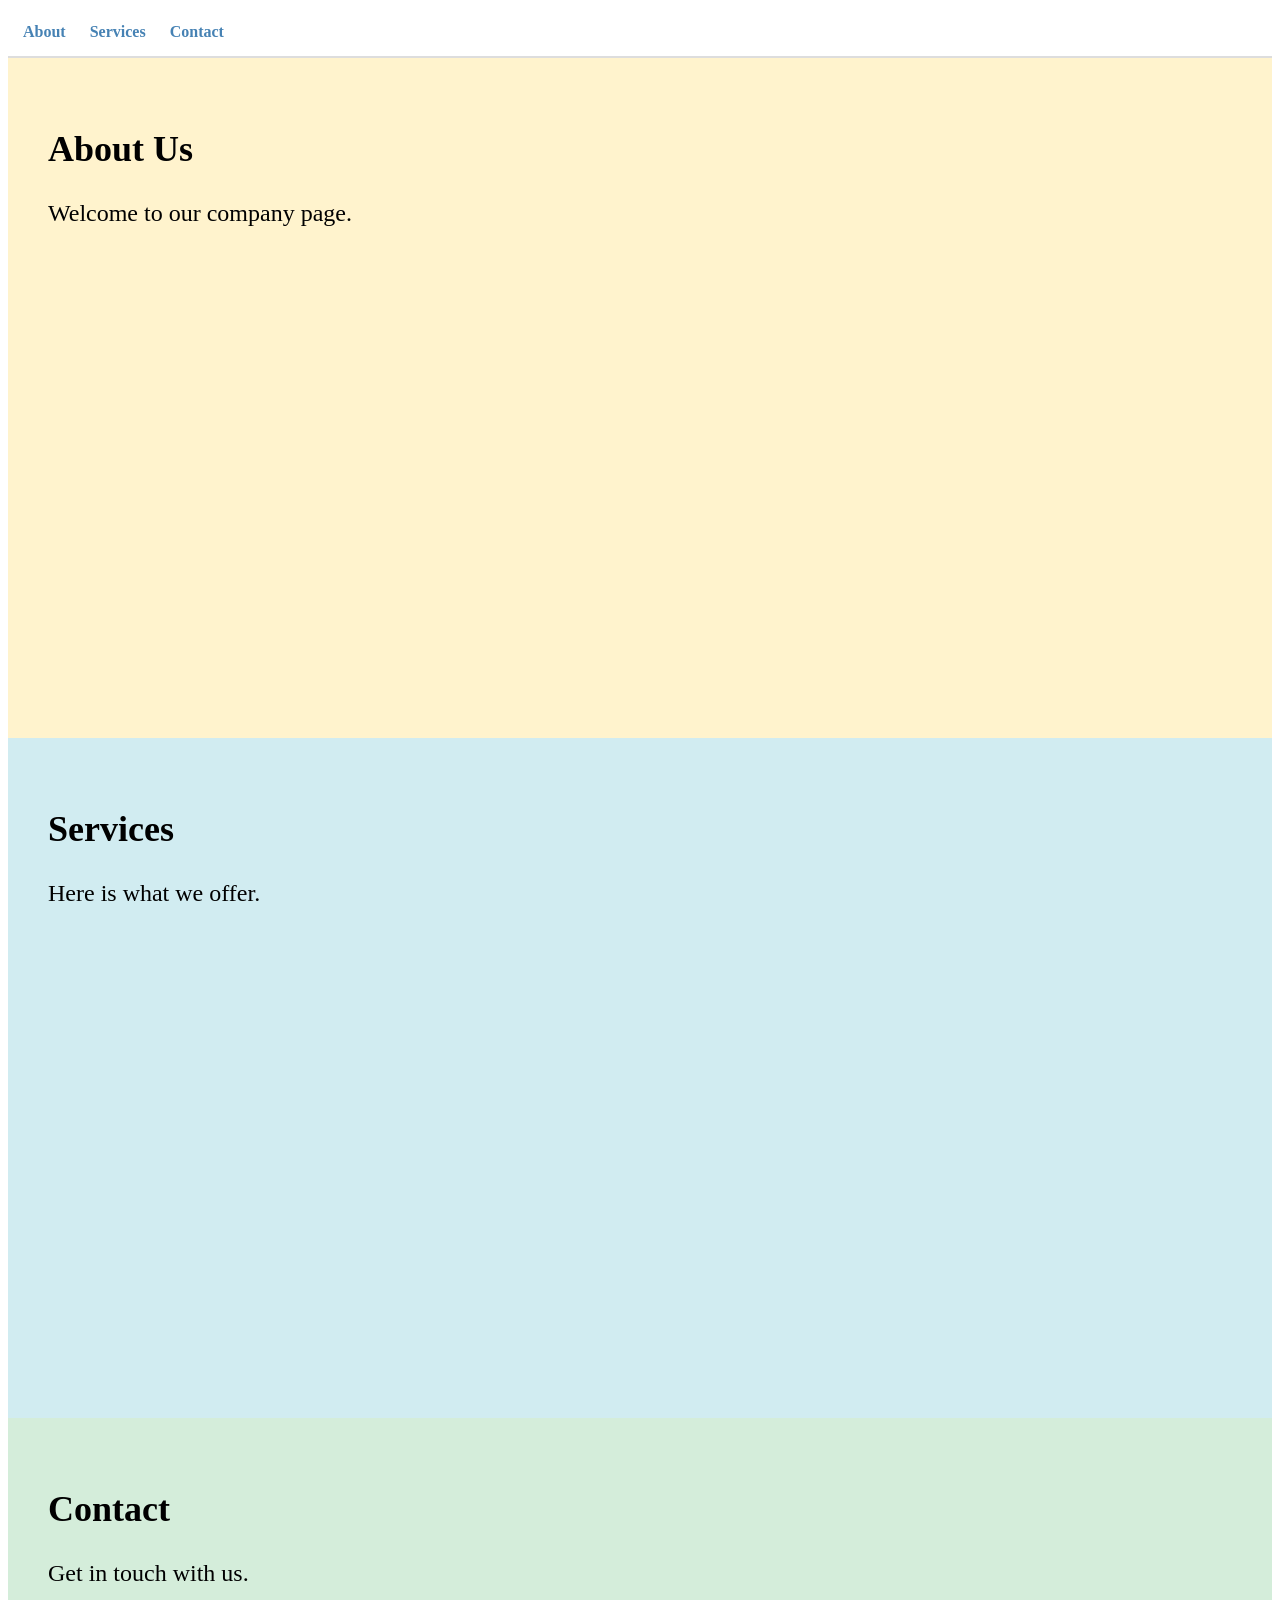
==== anchor/about.html @ 1f4d72fc "using the # and anchor tag to link sections in a page" ====
<!DOCTYPE html>
<html lang="en">
<head>
  <meta charset="UTF-8">
  <title>Page Anchors</title>
  <style>
    /* make sections tall so scrolling is visible */
    section {
      height: 600px;
      padding: 40px;
      font-size: 24px;
    }

    /* sticky nav stays at top while scrolling */
    nav {
      position: sticky;
      top: 0;
      background: white;
      padding: 15px;
      border-bottom: 2px solid #ddd;
    }

    nav a {
      margin-right: 20px;
      text-decoration: none;
      color: steelblue;
      font-weight: bold;
    }

    #about    { background-color: #fff3cd; }
    #services { background-color: #d1ecf1; }
    #contact  { background-color: #d4edda; }
  </style>
</head>
<body>

  <!-- Navigation with anchor links -->
  <nav>
    <a href="#about">About</a>
    <a href="#services">Services</a>
    <a href="#contact">Contact</a>
  </nav>

  <!-- Sections with matching ids -->
  <section id="about">
    <h2>About Us</h2>
    <p>Welcome to our company page.</p>
  </section>

  <section id="services">
    <h2>Services</h2>
    <p>Here is what we offer.</p>
  </section>

  <section id="contact">
    <h2>Contact</h2>
    <p>Get in touch with us.</p>
  </section>

</body>
</html>
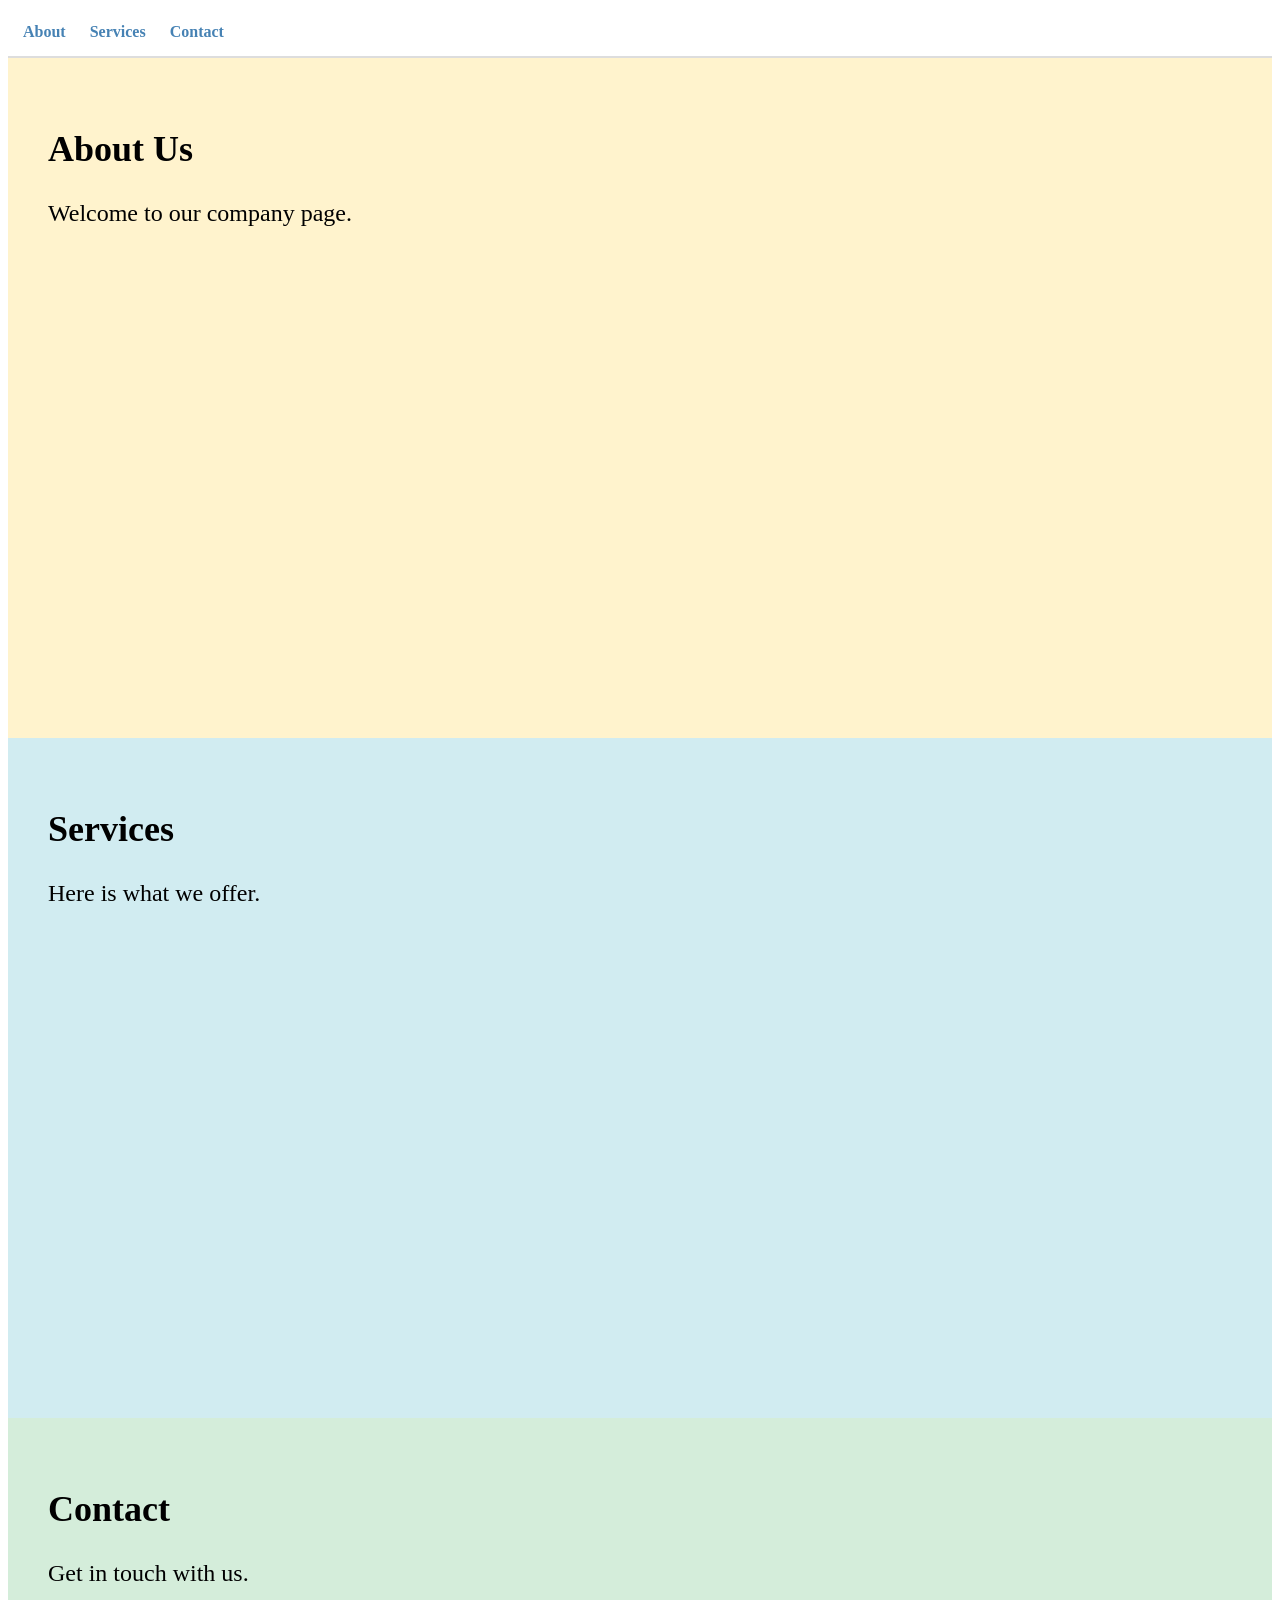
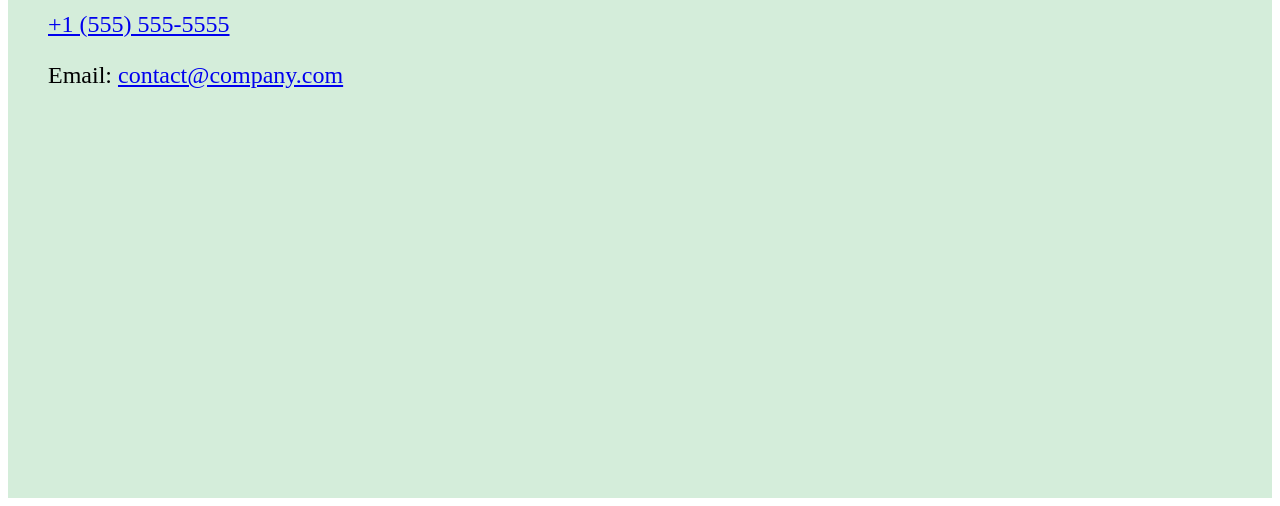
==== commit 52330d59: "Proper use of semantics" ====
--- a/anchor/about.html
+++ b/anchor/about.html
@@ -55,6 +55,9 @@
   <section id="contact">
     <h2>Contact</h2>
     <p>Get in touch with us.</p>
+    <a href="tel:">+1 (555) 555-5555</a>
+
+    <p>Email: <a href="mailto:contact@company.com">contact@company.com</a></p>
   </section>
 
 </body>
